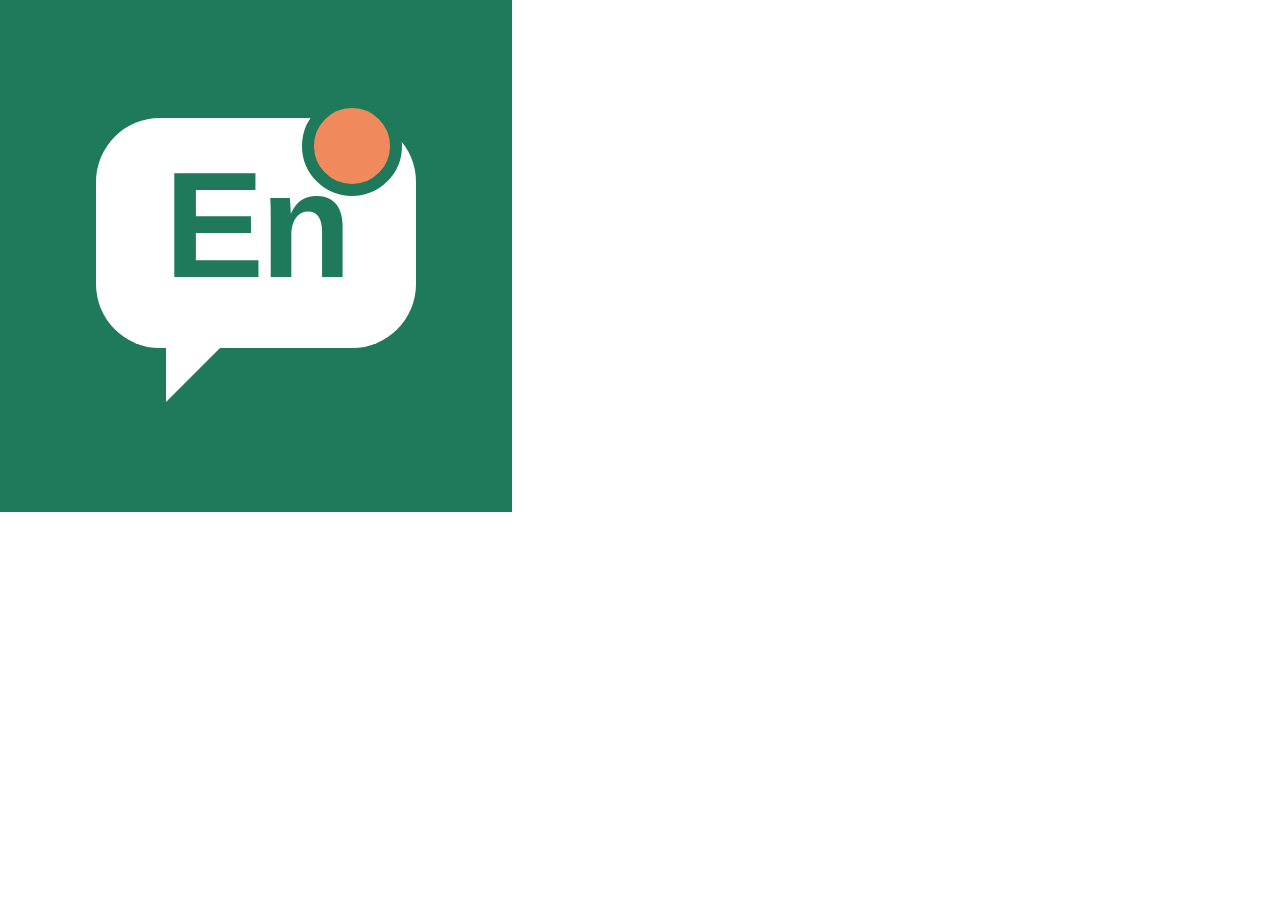
==== tools/icon.html @ a77a5b1d "English study app v1: beginner words, quizzes, speaking 1-10 PWA sharing the planner's Supabase logi" ====
<!doctype html><html><head><style>
html,body{margin:0;background:transparent}
.t{width:512px;height:512px;position:relative;overflow:hidden;background:#1f7a5c;border-radius:var(--r)}
.b{position:absolute;left:96px;top:118px;width:320px;height:230px;background:#fff;border-radius:64px}
.b:after{content:"";position:absolute;left:70px;bottom:-54px;border-left:0 solid transparent;border-right:70px solid transparent;border-top:70px solid #fff}
.w{position:absolute;left:0;right:0;top:150px;text-align:center;font:800 150px/1 "Segoe UI",Arial,sans-serif;color:#1f7a5c;letter-spacing:-4px}
.d{position:absolute;right:110px;top:96px;width:76px;height:76px;border-radius:50%;background:#f08a5d;border:12px solid #1f7a5c}
</style></head><body><div class="t"><div class="b"></div><div class="w">En</div><div class="d"></div></div></body></html>
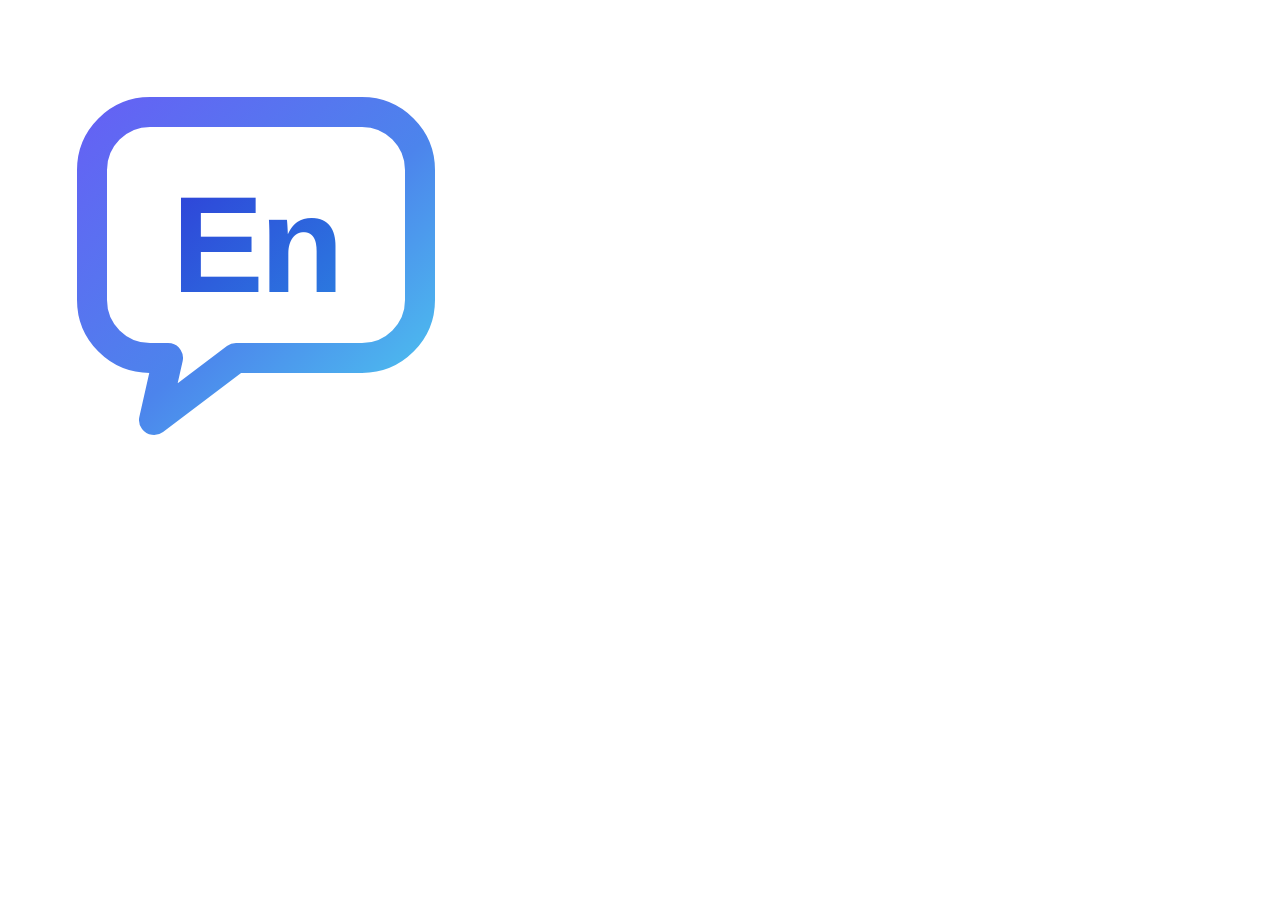
==== commit e4280af6: "Match the planner's look: brand gradient, liquid glass, sidebar layout Same tokens as 4WON'S PLANNER" ====
--- a/tools/icon.html
+++ b/tools/icon.html
@@ -1,8 +1,7 @@
-<!doctype html><html><head><style>
-html,body{margin:0;background:transparent}
-.t{width:512px;height:512px;position:relative;overflow:hidden;background:#1f7a5c;border-radius:var(--r)}
-.b{position:absolute;left:96px;top:118px;width:320px;height:230px;background:#fff;border-radius:64px}
-.b:after{content:"";position:absolute;left:70px;bottom:-54px;border-left:0 solid transparent;border-right:70px solid transparent;border-top:70px solid #fff}
-.w{position:absolute;left:0;right:0;top:150px;text-align:center;font:800 150px/1 "Segoe UI",Arial,sans-serif;color:#1f7a5c;letter-spacing:-4px}
-.d{position:absolute;right:110px;top:96px;width:76px;height:76px;border-radius:50%;background:#f08a5d;border:12px solid #1f7a5c}
-</style></head><body><div class="t"><div class="b"></div><div class="w">En</div><div class="d"></div></div></body></html>
+<!doctype html><html><head><style>html,body{margin:0;background:transparent}.t{width:512px;height:512px;background:#fff;border-radius:var(--r);overflow:hidden}</style></head><body><div class="t">
+<svg width="512" height="512" viewBox="0 0 512 512" xmlns="http://www.w3.org/2000/svg">
+<defs><linearGradient id="g" x1="0" y1="0" x2="1" y2="1"><stop offset="0" stop-color="#6462f4"/><stop offset=".55" stop-color="#4c84ec"/><stop offset="1" stop-color="#4cc6ef"/></linearGradient>
+<linearGradient id="g2" x1="0" y1="0" x2="1" y2="1"><stop offset="0" stop-color="#2f3fd8"/><stop offset="1" stop-color="#2b7fe0"/></linearGradient></defs>
+<path d="M150 112h212a58 58 0 0 1 58 58v130a58 58 0 0 1-58 58H236l-82 62 14-62h-18a58 58 0 0 1-58-58V170a58 58 0 0 1 58-58z" fill="none" stroke="url(#g)" stroke-width="30" stroke-linejoin="round"/>
+<text x="256" y="292" text-anchor="middle" font-family="Segoe UI, Arial, sans-serif" font-weight="800" font-size="138" fill="url(#g2)" letter-spacing="-4">En</text>
+</svg></div></body></html>
